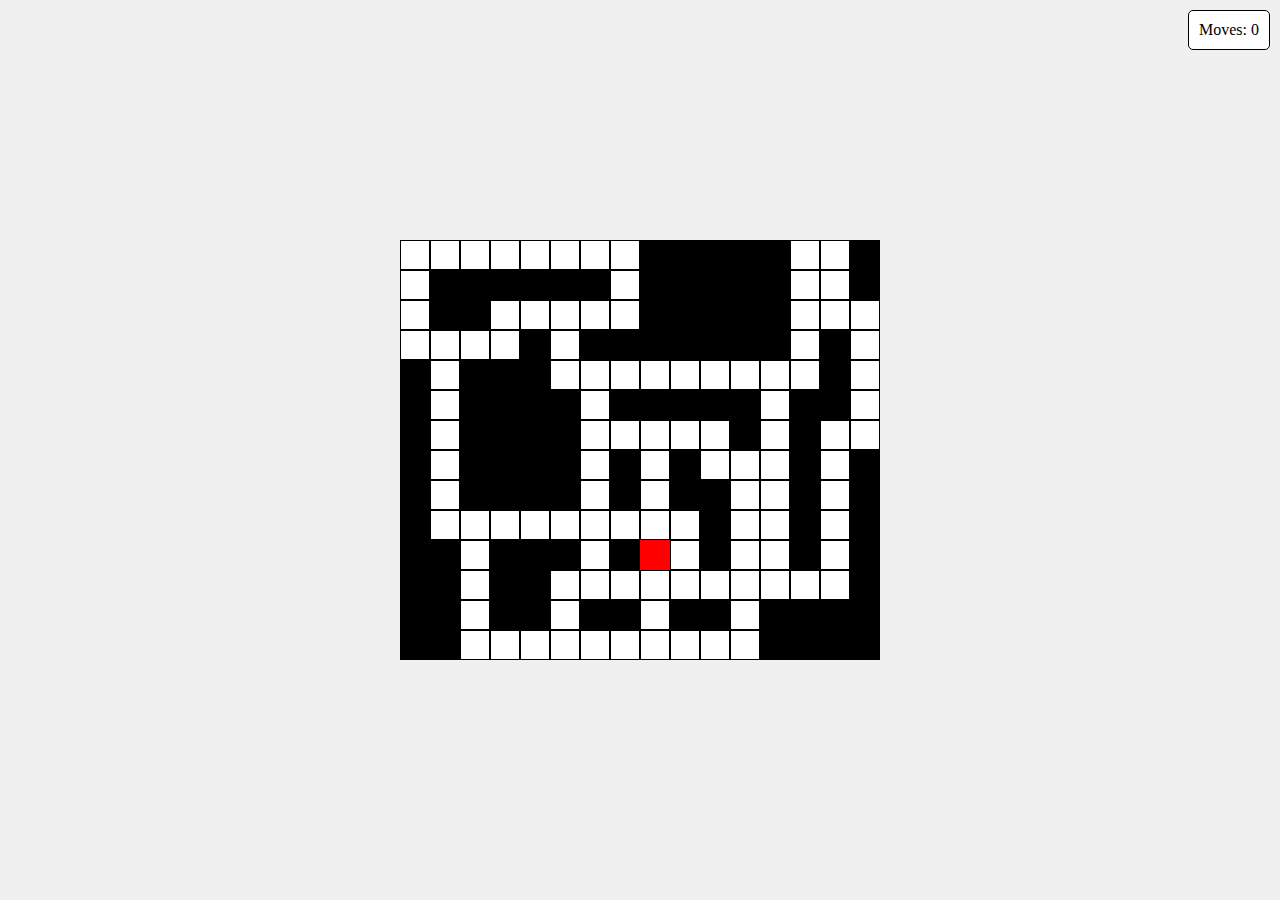
==== maze/index.html @ 5b1195b0 "Add files via upload" ====
<!DOCTYPE html>
<html lang="en">
  <head>
    <meta charset="UTF-8" />
    <meta name="viewport" content="width=device-width, initial-scale=1.0" />
    <title>Mê Cung</title>
    <link rel="stylesheet" href="styles.css" />
  </head>
  <body>
    <div id="maze-container"><div id="cube"></div></div>
    <div id="counter">Visited Cells: 0</div>
    <script src="script.js"></script>
  </body>
</html>
---- maze/styles.css ----
body {
  display: flex;
  justify-content: center;
  align-items: center;
  height: 100vh;
  margin: 0;
  background-color: #f0f0f0;
  position: relative;
}

#maze-container {
  display: grid;
  gap: 0; /* Đảm bảo không có khoảng cách giữa các ô */
  background-color: #333;
  position: relative;
  box-sizing: border-box; /* Đảm bảo kích thước chính xác */
}

.cell {
  width: 30px;
  height: 30px;
  background-color: #fff;
  box-sizing: border-box; /* Đảm bảo kích thước chính xác */
  border: 1px solid black; /* Đường viền đen giữa các ô */
}

.cell.wall {
  background-color: #000;
}

#cube {
  width: 30px;
  height: 30px;
  background-color: red;
  position: absolute;
  box-sizing: border-box; /* Đảm bảo kích thước chính xác */
}

#counter {
  position: absolute;
  top: 10px;
  right: 10px;
  padding: 10px;
  background-color: white;
  border: 1px solid black;
  border-radius: 5px;
  font-size: 16px;
}
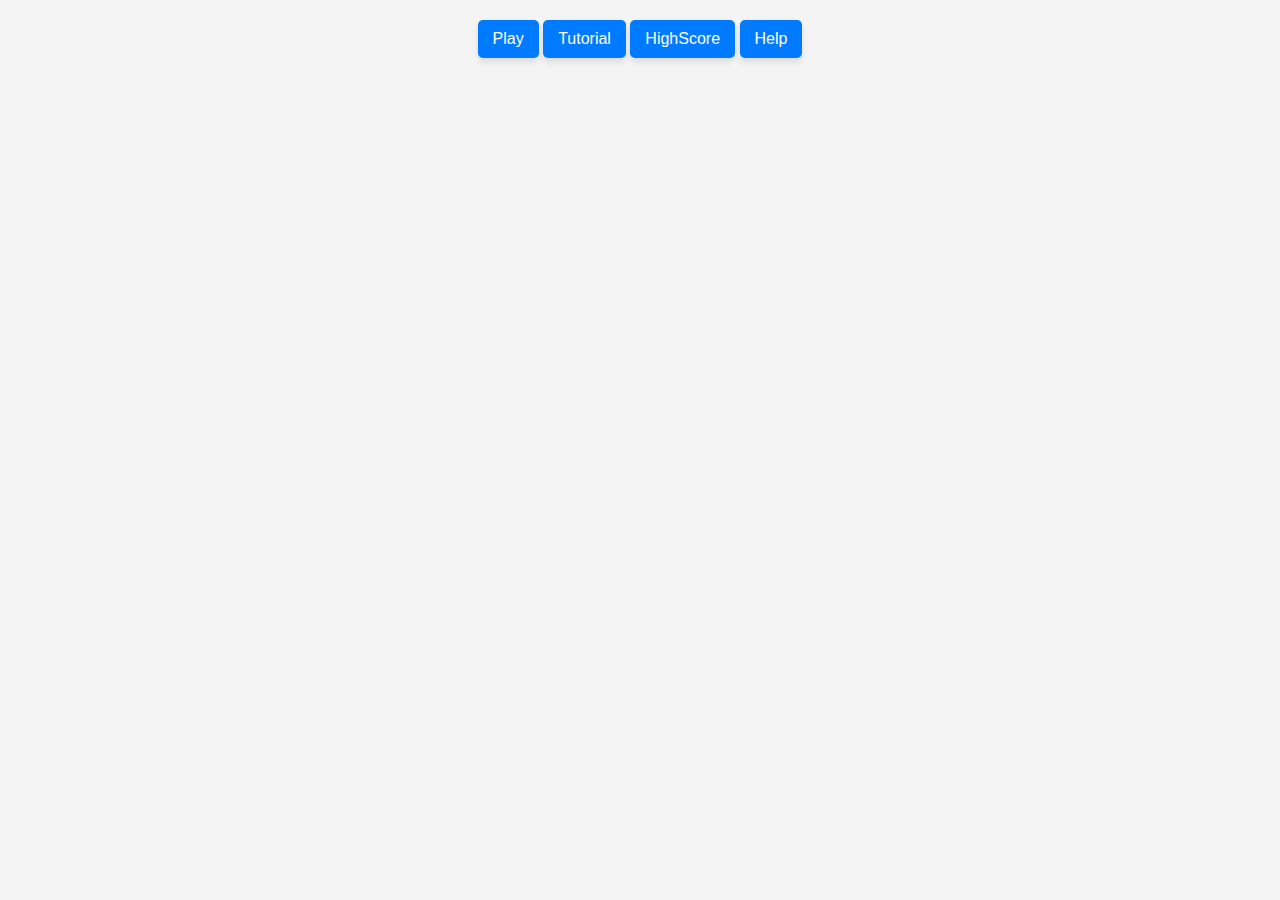
==== commit 42ace953: "Add files via upload" ====
--- a/maze/index.html
+++ b/maze/index.html
@@ -3,12 +3,47 @@
   <head>
     <meta charset="UTF-8" />
     <meta name="viewport" content="width=device-width, initial-scale=1.0" />
-    <title>Mê Cung</title>
+    <title>Main Menu</title>
     <link rel="stylesheet" href="styles.css" />
   </head>
   <body>
-    <div id="maze-container"><div id="cube"></div></div>
-    <div id="counter">Visited Cells: 0</div>
-    <script src="script.js"></script>
+    <div id="menu">
+      <button id="play-btn">Play</button>
+      <button id="tutorial-btn">Tutorial</button>
+      <button id="highscore-btn">HighScore</button>
+      <button id="help-btn">Help</button>
+    </div>
+
+    <!-- Modal for HighScore -->
+    <div id="highscore-modal" class="modal">
+      <div class="modal-content">
+        <h2>High Scores</h2>
+        <p>No scores available yet.</p>
+        <button id="highscore-close">Close</button>
+      </div>
+    </div>
+
+    <!-- Modal for Help -->
+    <div id="help-modal" class="modal">
+      <div class="modal-content">
+        <h2>Help</h2>
+        <p>
+          For assistance, please contact me at
+          <a href="mailto:your-email@gmail.com">your-email@gmail.com</a>.
+        </p>
+        <button id="help-close">Close</button>
+      </div>
+    </div>
+    <!-- Modal for Entering Player's Name -->
+    <div id="name-modal" class="modal">
+      <div class="modal-content">
+        <h2>Enter Your Name</h2>
+        <input type="text" id="player-name" placeholder="Your Name" />
+        <button id="submit-name">Submit</button>
+        <button id="name-close">Close</button>
+      </div>
+    </div>
+
+    <script src="menu.js"></script>
   </body>
 </html>
--- a/maze/styles.css
+++ b/maze/styles.css
@@ -1,49 +1,163 @@
 body {
+  font-family: Arial, sans-serif;
   display: flex;
-  justify-content: center;
+  flex-direction: column;
   align-items: center;
+  background-color: #f4f4f4;
+  margin: 0;
+  padding: 0;
   height: 100vh;
-  margin: 0;
-  background-color: #f0f0f0;
-  position: relative;
+  box-sizing: border-box;
 }
 
+/* Controls styling */
+#controls {
+  display: flex;
+  justify-content: space-between;
+  align-items: center;
+  width: 90%;
+  max-width: 800px;
+  background-color: #333;
+  color: white;
+  border-radius: 5px;
+  padding: 15px;
+  margin-top: 10px;
+  box-shadow: 0 4px 6px rgba(0, 0, 0, 0.1);
+}
+
+#counter, #status-bar {
+  padding: 10px 15px;
+  background-color: #007bff;
+  color: #fff;
+  border: none;
+  border-radius: 5px;
+  font-size: 16px;
+  box-shadow: 0 4px 6px rgba(0, 0, 0, 0.1);
+}
+
+#buttons {
+  display: flex;
+  gap: 10px;
+}
+
+button {
+  padding: 10px 15px;
+  background-color: #007bff;
+  color: #fff;
+  border: none;
+  border-radius: 5px;
+  font-size: 16px;
+  cursor: pointer;
+  box-shadow: 0 4px 6px rgba(0, 0, 0, 0.1);
+}
+
+button:hover {
+  background-color: #0056b3;
+}
+
+/* Maze container styling */
 #maze-container {
   display: grid;
-  gap: 0; /* Đảm bảo không có khoảng cách giữa các ô */
+  gap: 0;
+  margin-top: 20px;
   background-color: #333;
   position: relative;
-  box-sizing: border-box; /* Đảm bảo kích thước chính xác */
+  box-sizing: border-box;
 }
 
+/* Cell styling */
 .cell {
   width: 30px;
   height: 30px;
   background-color: #fff;
-  box-sizing: border-box; /* Đảm bảo kích thước chính xác */
-  border: 1px solid black; /* Đường viền đen giữa các ô */
+  border: 1px solid #000;
+  box-sizing: border-box;
 }
 
 .cell.wall {
   background-color: #000;
 }
 
+/* Cube styling */
 #cube {
   width: 30px;
   height: 30px;
   background-color: red;
   position: absolute;
-  box-sizing: border-box; /* Đảm bảo kích thước chính xác */
+  box-sizing: border-box;
+}
+/* Styles for the modal */
+.modal {
+  display: none; /* Hidden by default */
+  position: fixed;
+  z-index: 1;
+  left: 0;
+  top: 0;
+  width: 100%;
+  height: 100%;
+  overflow: auto;
+  background-color: rgb(0,0,0);
+  background-color: rgba(0,0,0,0.4);
+  box-sizing: border-box;
 }
 
-#counter {
-  position: absolute;
-  top: 10px;
-  right: 10px;
-  padding: 10px;
-  background-color: white;
-  border: 1px solid black;
-  border-radius: 5px;
-  font-size: 16px;
+.modal-content {
+  background-color: #fefefe;
+  margin: 15% auto;
+  padding: 20px;
+  border: 1px solid #888;
+  width: 80%;
+  max-width: 500px;
+  box-sizing: border-box;
 }
 
+.modal-content h2 {
+  margin-top: 0;
+}
+
+.modal-content button {
+  background-color: #007bff;
+  color: white;
+  border: none;
+  padding: 10px 15px;
+  border-radius: 5px;
+  cursor: pointer;
+  transition: background-color 0.3s ease;
+  margin: 5px;
+}
+
+.modal-content button:hover {
+  background-color: #0056b3;
+}
+/* Additional styles for the menu, level selection, tutorial, and modals */
+
+#menu, #level-selection, #tutorial {
+  text-align: center;
+  margin-top: 20px;
+}
+
+#level-selection .level-btn {
+  display: block;
+  margin: 10px auto;
+}
+
+.modal {
+  display: none;
+  position: fixed;
+  z-index: 1;
+  left: 0;
+  top: 0;
+  width: 100%;
+  height: 100%;
+  overflow: auto;
+  background-color: rgba(0,0,0,0.4);
+}
+
+.modal-content {
+  background-color: #fefefe;
+  margin: 15% auto;
+  padding: 20px;
+  border: 1px solid #888;
+  width: 80%;
+  max-width: 500px;
+}
